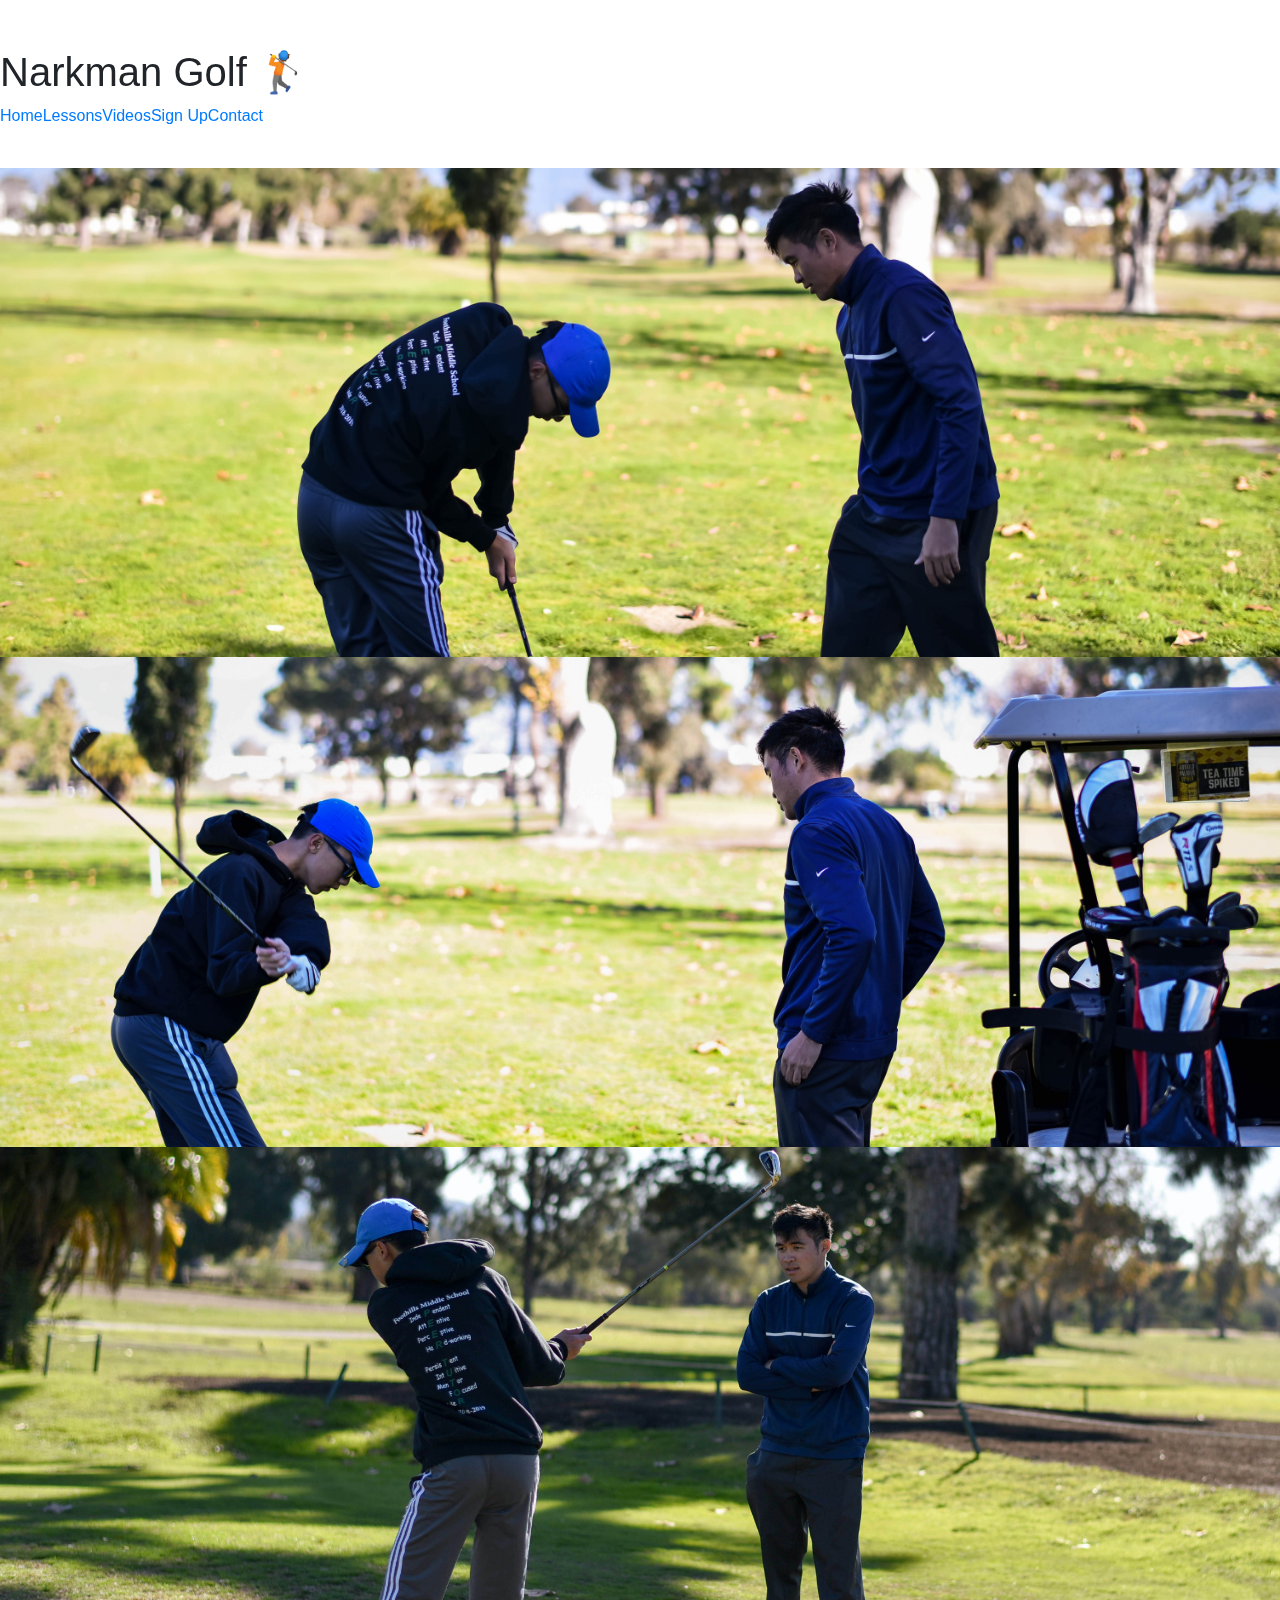
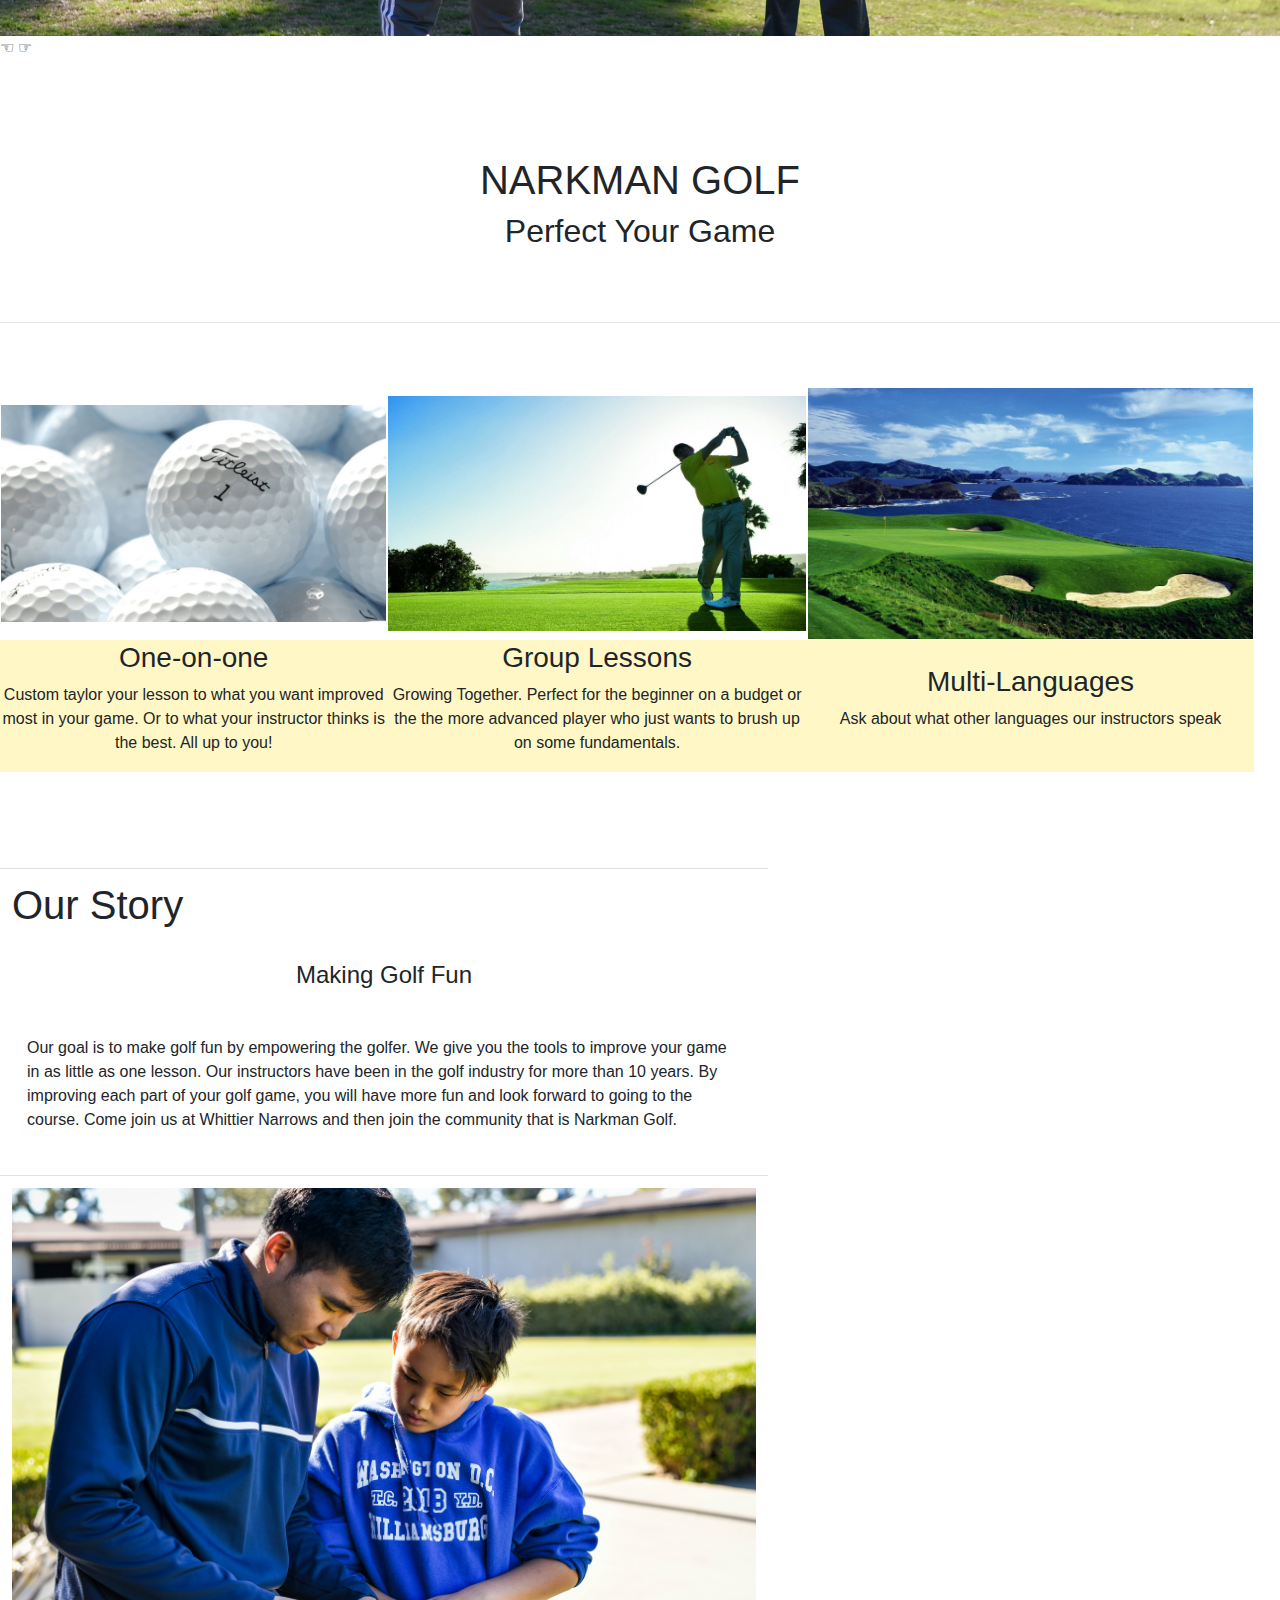
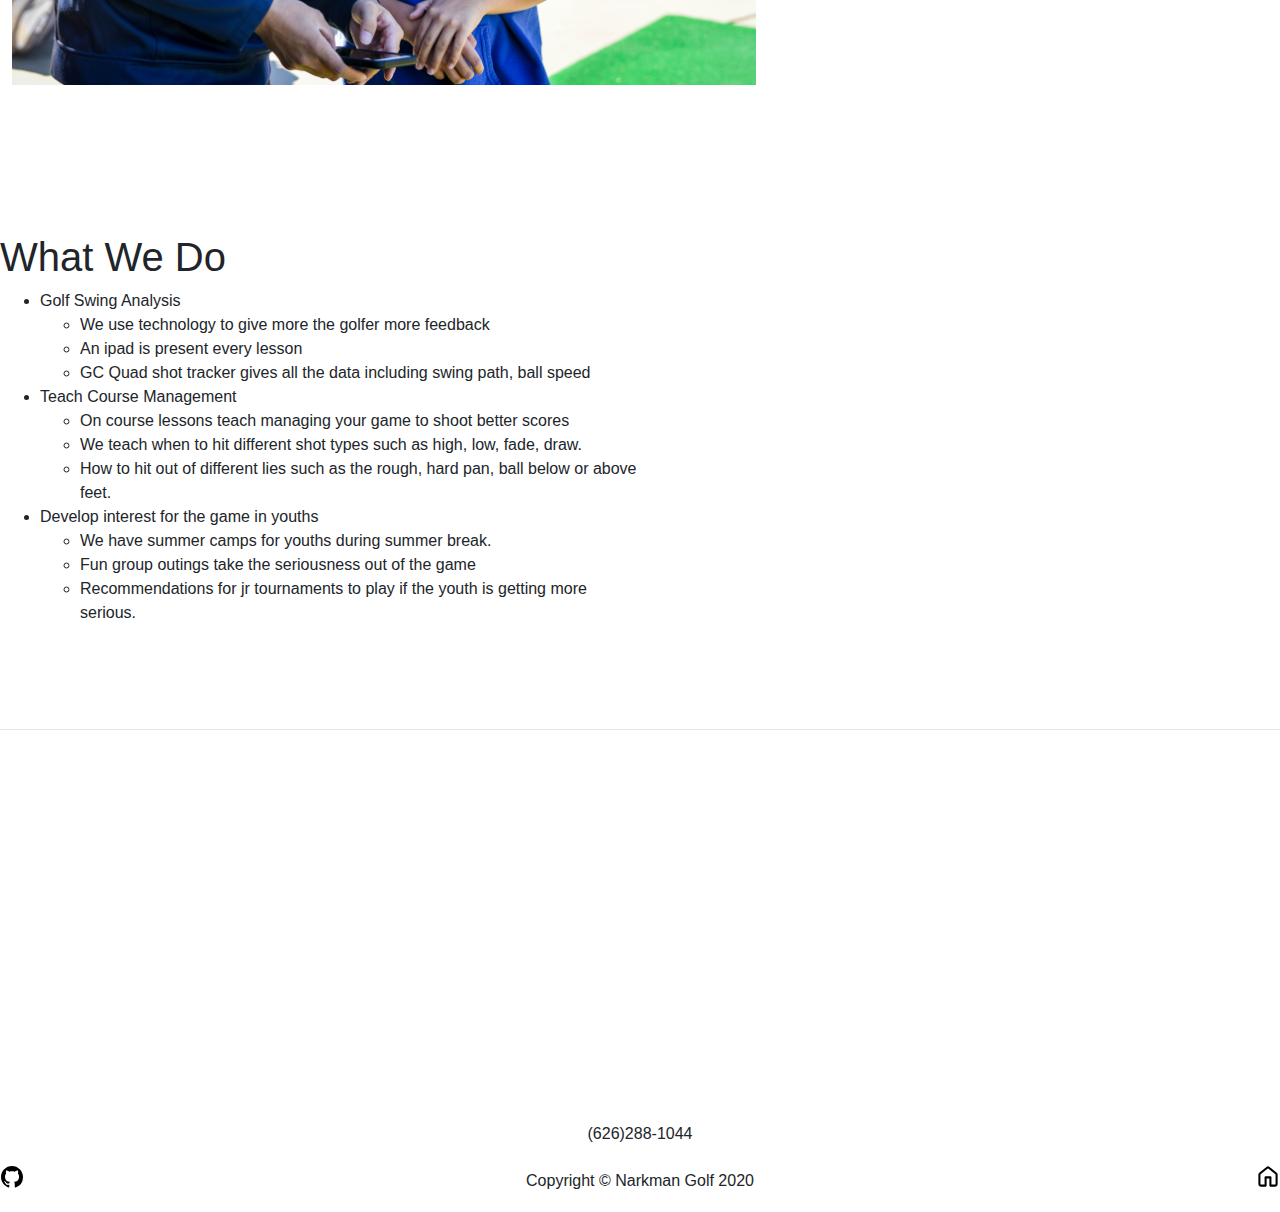
==== index.html @ 7253f80d "created pictures folders" ====
<!doctype html>
<html lang="en">

<head>
  <!-- Required meta tags -->
  <meta charset="utf-8">
  <meta name="viewport" content="width=device-width, initial-scale=1, shrink-to-fit=no">

  <!-- Bootstrap CSS -->
  <link rel="stylesheet" href="https://maxcdn.bootstrapcdn.com/bootstrap/4.0.0/css/bootstrap.min.css"
    integrity="sha384-Gn5384xqQ1aoWXA+058RXPxPg6fy4IWvTNh0E263XmFcJlSAwiGgFAW/dAiS6JXm" crossorigin="anonymous">
  <!-- My CSS -->
    <link rel="stylesheet" href="style.css">
  <title>Narkman Golf</title>
</head>

<body><br><br><br>

  <!-- Nav Bar class: navbar-expand-lg and navbar-nav borrowed from bootstrap: https://getbootstrap.com/docs/4.5/components/navbar/-->
  <!-- These two built in classes makes it horizontal list on a big window and vertical on a small window -->
  <nav class="navbar-expand-lg fixed-top shadow">
    <br><br>
    <h1 class="title"> Narkman Golf &#127948</h1>
    <ul class="navbar-nav">
      <li>
        <a class="nav-clicks" href="index.html">Home
        </a>
      </li>
      <a class="nav-clicks" href="instructors.html">Lessons</a>
      </li>
      <li>
        <a class="nav-clicks" href="videos.html">Videos</a>
      </li>
      </li>
      <li>
        <a class="nav-clicks" href="signup.html">Sign Up</a>
      </li>
      <li>
        <a class="nav-clicks" href="contact.html">Contact</a>
      </li>
    </ul>
    <br>
    <br>
  </nav>
  <!-- End navbar -->
  <br><br><br><br>
  <!--carousel  -->

  <div class="carousell">
    <div class="pics">
      <img src="pics/DSC_8811.jpg" style="width:100%">
    </div>
    <div class="pics">
      <img src="pics/DSC_8814.jpg" style="width:100%">
    </div>
    <div class="pics">
      <img src="pics/DSC_8823.jpg" style="width:100%">
    </div>
    <a class="left" onclick="next(-1)">&#9756;</a>
    <a class="right" onclick="next(1)">&#9758;</a>
  </div>
  <br>

  <br><br>
  <!-- end carasel -->

  <!-- title area -->
  <container style="text-align: center; padding: 50px;">
    <h1 class="title"> NARKMAN GOLF</h1>
    <h2> Perfect Your Game</h2>
  </container><br><br>
  <hr class="hrShort"><br><br>

  <!-- Different types of classses information -->
  <container style="text-align: center; width: 50%;">
    <table style="width: 98%;">
      <tr>
        <td><img style="width: 100%" src="pics/golf2.jpg"></td>
        <td><img style="width: 100%" src="pics/golf3.jpg"></td>
        <td><img style="width: 100%" src="pics/golf4.jpg"></td>
      </tr>
      <!-- These pictures came from wix.com -->
      <tr style="background-color: #FFF8C6; padding: 10px;">
        <td>
          <h3>One-on-one</h3>
          <p>Custom taylor your lesson to what you want improved most in your game. Or to what your instructor thinks is the best. 
            All up to you!
          </p>
        </td>
        <td>
          <h3>Group Lessons</h3>
          <p>Growing Together. Perfect for the beginner on a budget or the the more advanced player who just wants to
            brush up on
            some fundamentals.
          </p>
        </td>
        <td>
          <h3>Multi-Languages</h3>
          <p>Ask about what other languages our instructors speak
          </p>
        </td>
      </tr>
    </table>
    <br>
  </container>
  <br><br><br>

  <!-- This is the our story part -->
  <table class="table" style="width: 60%;">
    <tr>
      <td>
        <h1 class="title-center">Our Story</h1><br>
        <h4 style="text-align: center;">Making Golf Fun</h4><br>
        <p style="padding: 15px;">Our goal is to make golf fun by empowering the golfer. We give you the tools to
          improve your game in as little as one lesson.
          Our instructors have been in the golf industry for more than 10 years.
          By improving each part of your golf game, you will have more fun and look forward to going to the course.
          Come join us at Whittier Narrows and then join the community that is Narkman Golf.</p>
      </td>
    </tr>
    <tr>
      <td style="text-align: center;">
        <img style="width: 100%; text-align: center;" src="pics/DSC_8871.jpg"></td>
    </tr>
  </table><br><br><br><br><br>


  <!-- unordered List -->
  <h1 class="title-center">What We Do</h1>
  <ul class="table" style="width: 50%;">
    <li>Golf Swing Analysis</li>
    <ul>
      <li>We use technology to give more the golfer more feedback</li>
      <li>An ipad is present every lesson</li>
      <li>GC Quad shot tracker gives all the data including swing path, ball speed</li>
    </ul>
    <li>Teach Course Management</li>
    <ul>
      <li>On course lessons teach managing your game to shoot better scores</li>
      <li>We teach when to hit different shot types such as high, low, fade, draw. </li>
      <li>How to hit out of different lies such as the rough, hard pan, ball below or above feet.</li>
    </ul>
    <li>Develop interest for the game in youths</li>
    <ul>
      <li>We have summer camps for youths during summer break. </li>
      <li>Fun group outings take the seriousness out of the game</li>
      <li>Recommendations for jr tournaments to play if the youth is getting more serious. </li>
    </ul>
  </ul><br><br><br>
  <hr class="hrShort">
  <br><br><br>

  <br><br><br>
  <!-- map is from google maps -->
  <iframe
    src="https://www.google.com/maps/embed?pb=!1m18!1m12!1m3!1d3305.747485240925!2d-118.07861404831621!3d34.05034798051124!2m3!1f0!2f0!3f0!3m2!1i1024!2i768!4f13.1!3m3!1m2!1s0x80c2d0662b3b114d%3A0xf20e5337a631411f!2sWhittier%20Narrows%20Golf%20Course!5e0!3m2!1sen!2sus!4v1596168458657!5m2!1sen!2sus"
    width="100%" height="200" frameborder="0" style="border:0;" aria-hidden="false" tabindex="0"></iframe>
  <!-- bottom footer -->
  <br>
  <footer>
    <table style="width: 100%;"><br>
      <tr>
        <td>
        </td>
        <td>
          <p style="text-align: center;">(626)288-1044</p>
        <td>
        </td>
        </div>
        </td>
      </tr>
      <tr>
        <td>
        </td>
        <td>
        <td>
        </td>
        </div>
        </td>
      </tr>
      <tr>
        <td>
          <!-- These icons came from bootstrap website -->
          <p style="text-align: left;"><a href="http://www.github.com/JamesWeiMoseley/NarkmanGolfWebsite">
              <svg xmlns="http://www.w3.org/2000/svg" viewBox="0 0 16 16" width="22" height="22">
                <path fill-rule="evenodd"
                  d="M8 0C3.58 0 0 3.58 0 8c0 3.54 2.29 6.53 5.47 7.59.4.07.55-.17.55-.38 0-.19-.01-.82-.01-1.49-2.01.37-2.53-.49-2.69-.94-.09-.23-.48-.94-.82-1.13-.28-.15-.68-.52-.01-.53.63-.01 1.08.58 1.23.82.72 1.21 1.87.87 2.33.66.07-.52.28-.87.51-1.07-1.78-.2-3.64-.89-3.64-3.95 0-.87.31-1.59.82-2.15-.08-.2-.36-1.02.08-2.12 0 0 .67-.21 2.2.82.64-.18 1.32-.27 2-.27.68 0 1.36.09 2 .27 1.53-1.04 2.2-.82 2.2-.82.44 1.1.16 1.92.08 2.12.51.56.82 1.27.82 2.15 0 3.07-1.87 3.75-3.65 3.95.29.25.54.73.54 1.48 0 1.07-.01 1.93-.01 2.2 0 .21.15.46.55.38A8.013 8.013 0 0016 8c0-4.42-3.58-8-8-8z">
                </path>
              </svg> </a></p>
        </td>
        <td>
          <p style="text-align: center;">Copyright &copy; Narkman Golf 2020</p>
        <td>
          <p style="text-align: right;"><a href="index.html">
              <svg xmlns="http://www.w3.org/2000/svg" viewBox="0 0 16 16" width="22" height="22">
                <path fill-rule="evenodd"
                  d="M8.156 1.835a.25.25 0 00-.312 0l-5.25 4.2a.25.25 0 00-.094.196v7.019c0 .138.112.25.25.25H5.5V8.25a.75.75 0 01.75-.75h3.5a.75.75 0 01.75.75v5.25h2.75a.25.25 0 00.25-.25V6.23a.25.25 0 00-.094-.195l-5.25-4.2zM6.906.664a1.75 1.75 0 012.187 0l5.25 4.2c.415.332.657.835.657 1.367v7.019A1.75 1.75 0 0113.25 15h-3.5a.75.75 0 01-.75-.75V9H7v5.25a.75.75 0 01-.75.75h-3.5A1.75 1.75 0 011 13.25V6.23c0-.531.242-1.034.657-1.366l5.25-4.2h-.001z">
                </path>
              </svg></p>
          </a>
        </td>
        </div>
        </td>
      </tr>
    </table>
  </footer>
  <script src="javascript.js"></script>
</body>

</html>
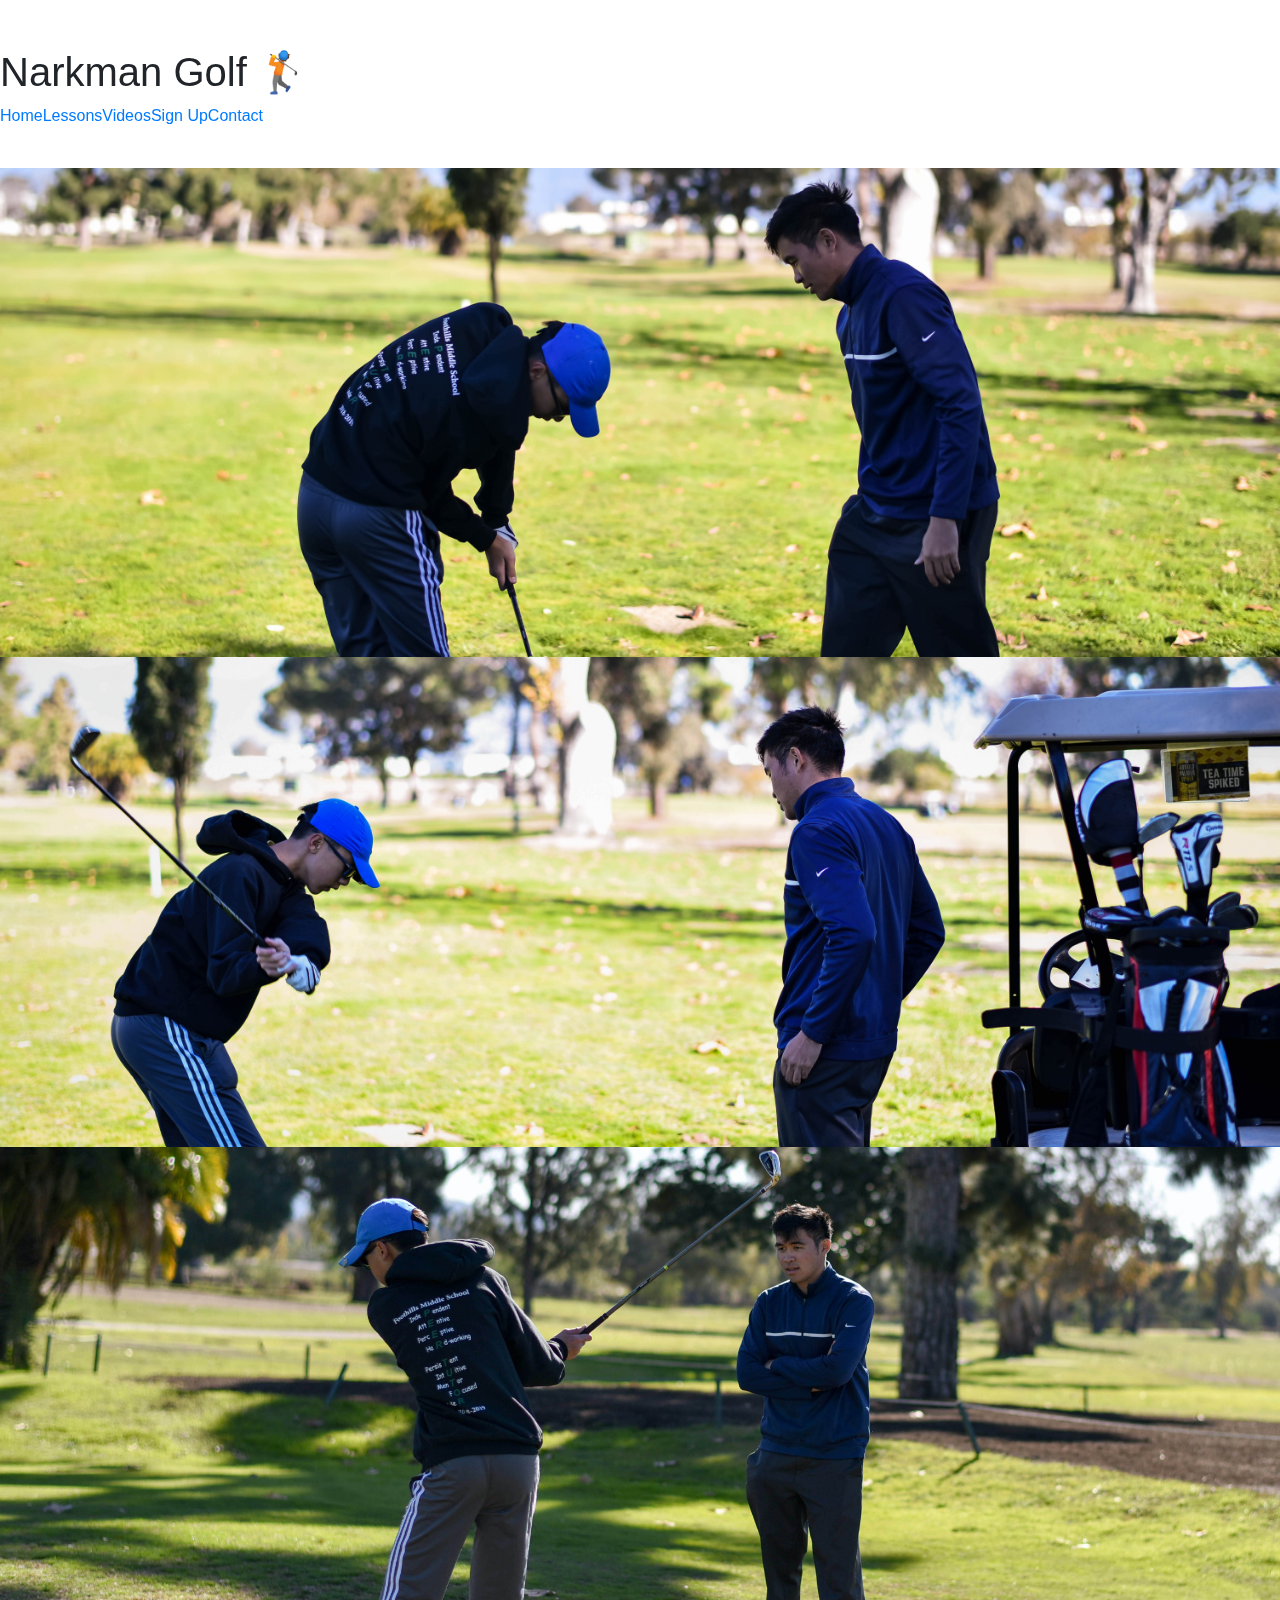
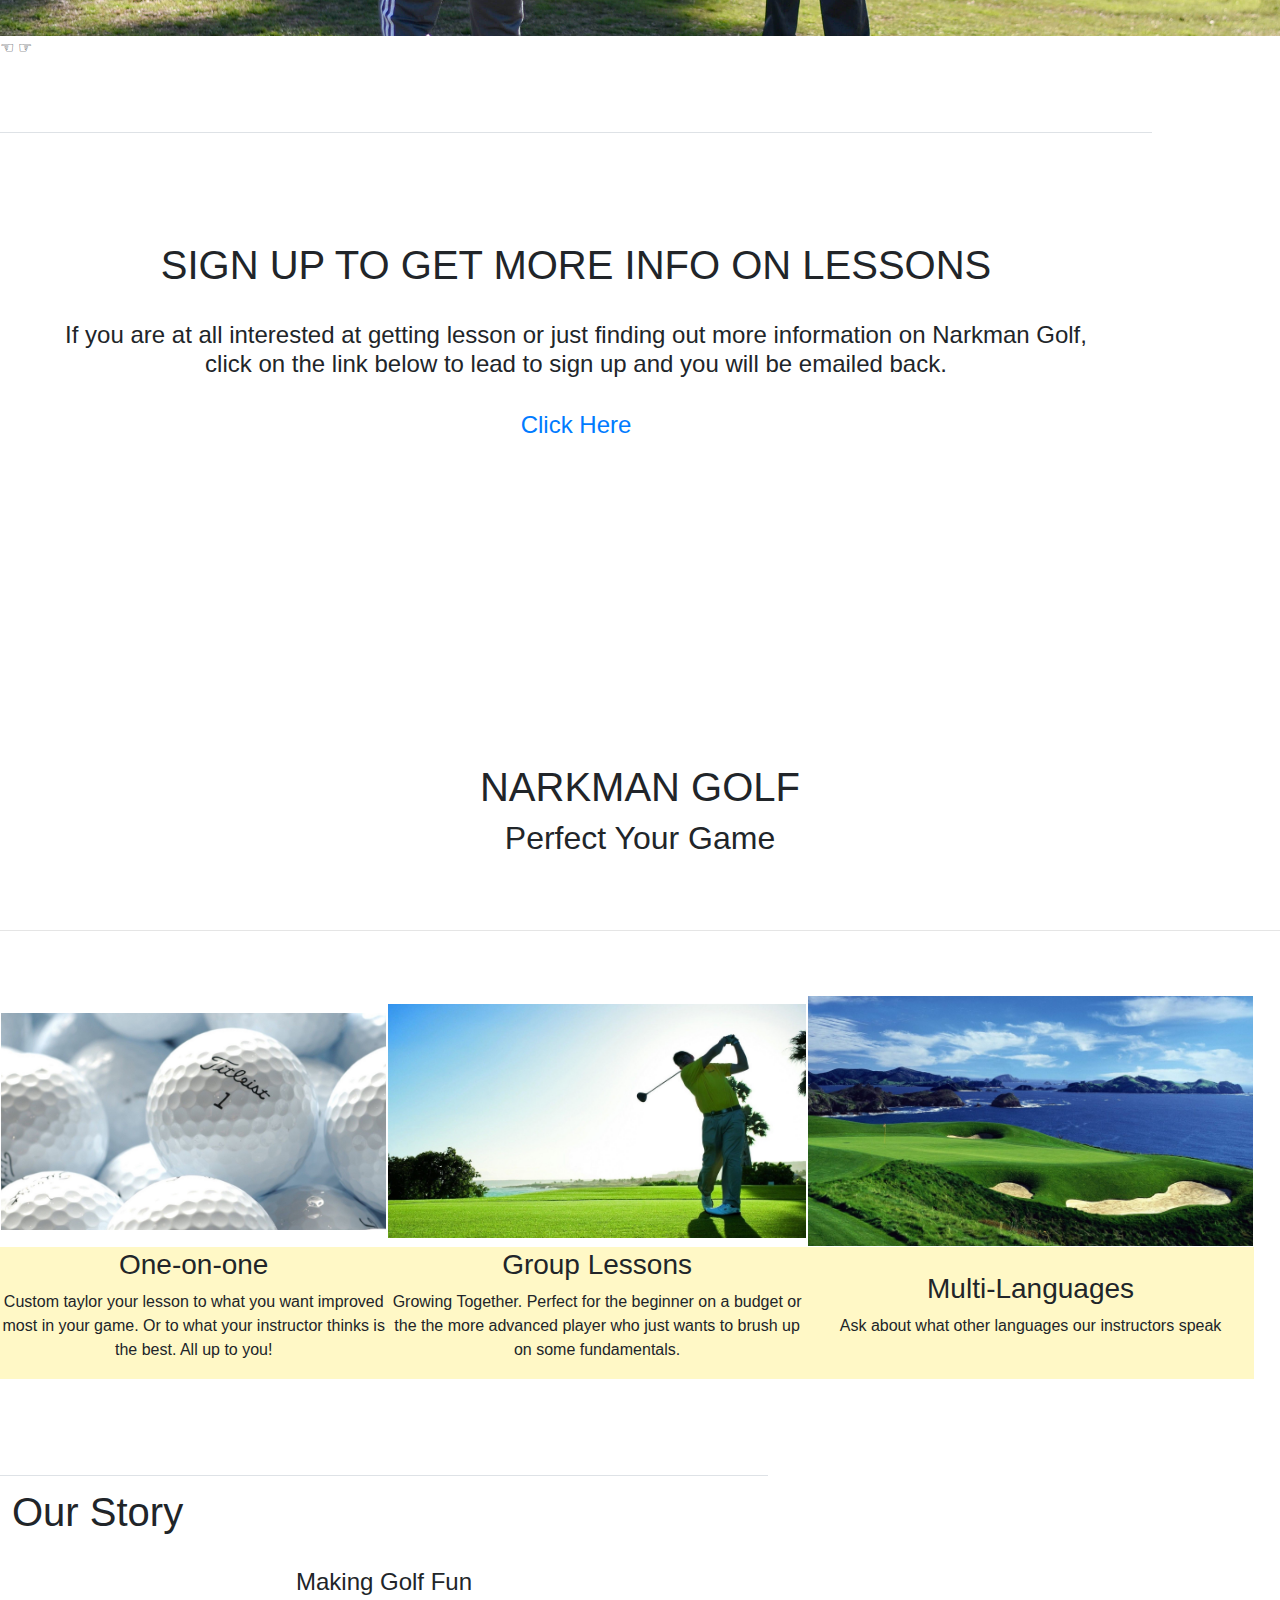
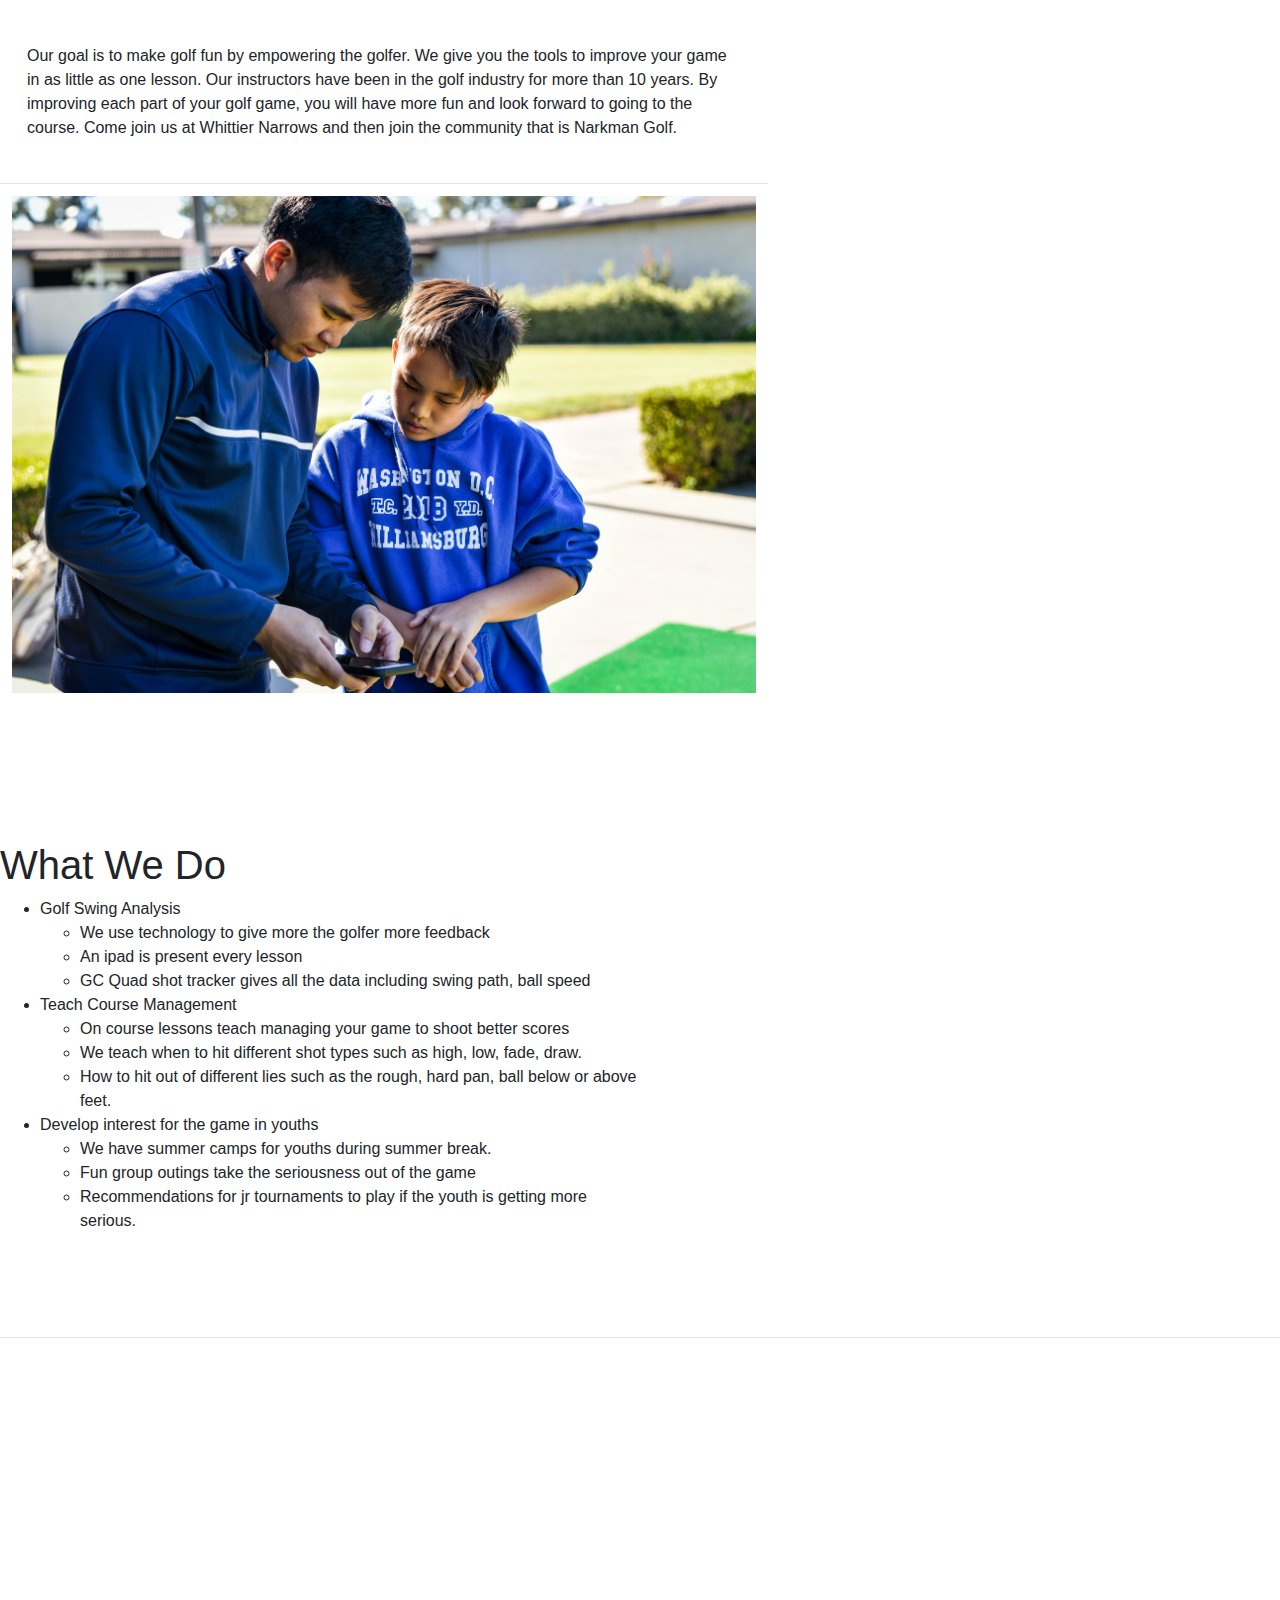
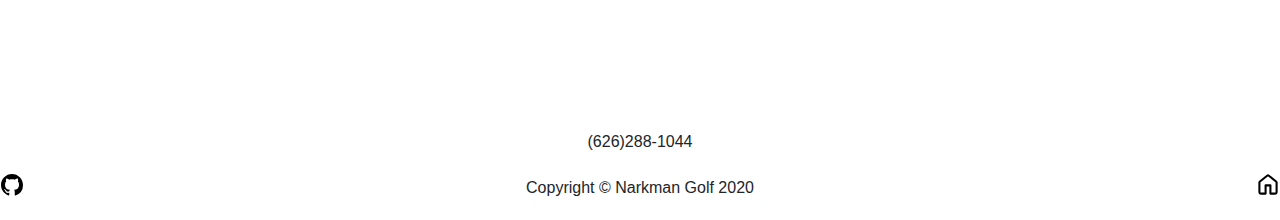
==== commit 25ef911e: "updated sign up link" ====
--- a/index.html
+++ b/index.html
@@ -64,6 +64,24 @@
   <br><br>
   <!-- end carasel -->
 
+  <!-- link to sign up stuff -->
+  <table class="table" style="width: 90%; text-align: center;">
+    <tr>
+        <td>
+            <div class="floating-box">
+              <br><br><br><br>
+                <h1>SIGN UP TO GET MORE INFO ON LESSONS</h1><br>
+                <h4>If you are at all interested at getting lesson or just finding out more information on Narkman Golf, <br>
+                  click on the link below to lead to sign up and you will be emailed back. 
+                </h4><br>
+                <h4>
+                    <a href="https://docs.google.com/forms/d/e/1FAIpQLSchut4dyZ-uGTaSAntRKduhEeaj8MUePGYl6VFRQpTPZIYaFQ/viewform?fbclid=IwAR1QtzSqaXLBMF5LD42K7wbakT7R4sFs_yphc4LDQDGyH3Xqq__SiHXqVqM">Click Here</a>
+                </h4>
+                <br><br><br><br>
+            </div>
+        </td>
+    </tr>
+</table><br><br><br><br><br><br><br>
   <!-- title area -->
   <container style="text-align: center; padding: 50px;">
     <h1 class="title"> NARKMAN GOLF</h1>
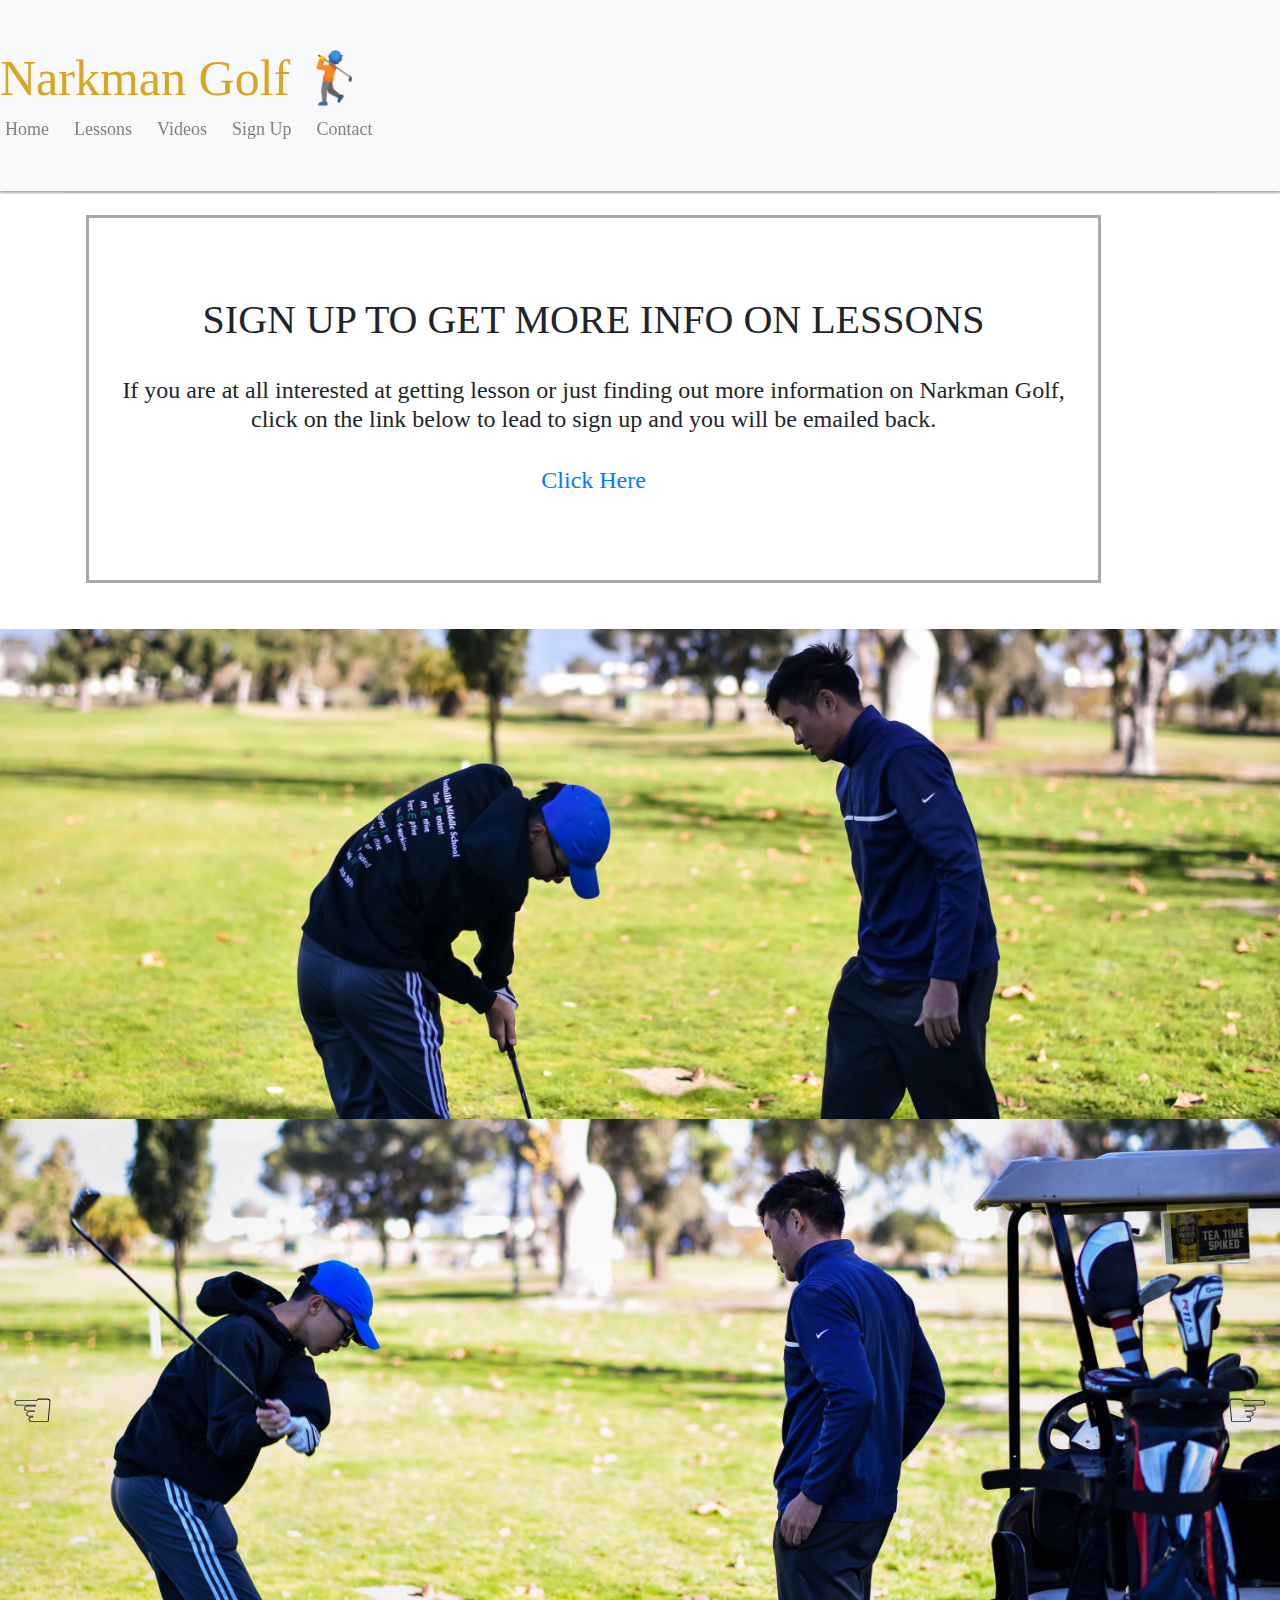
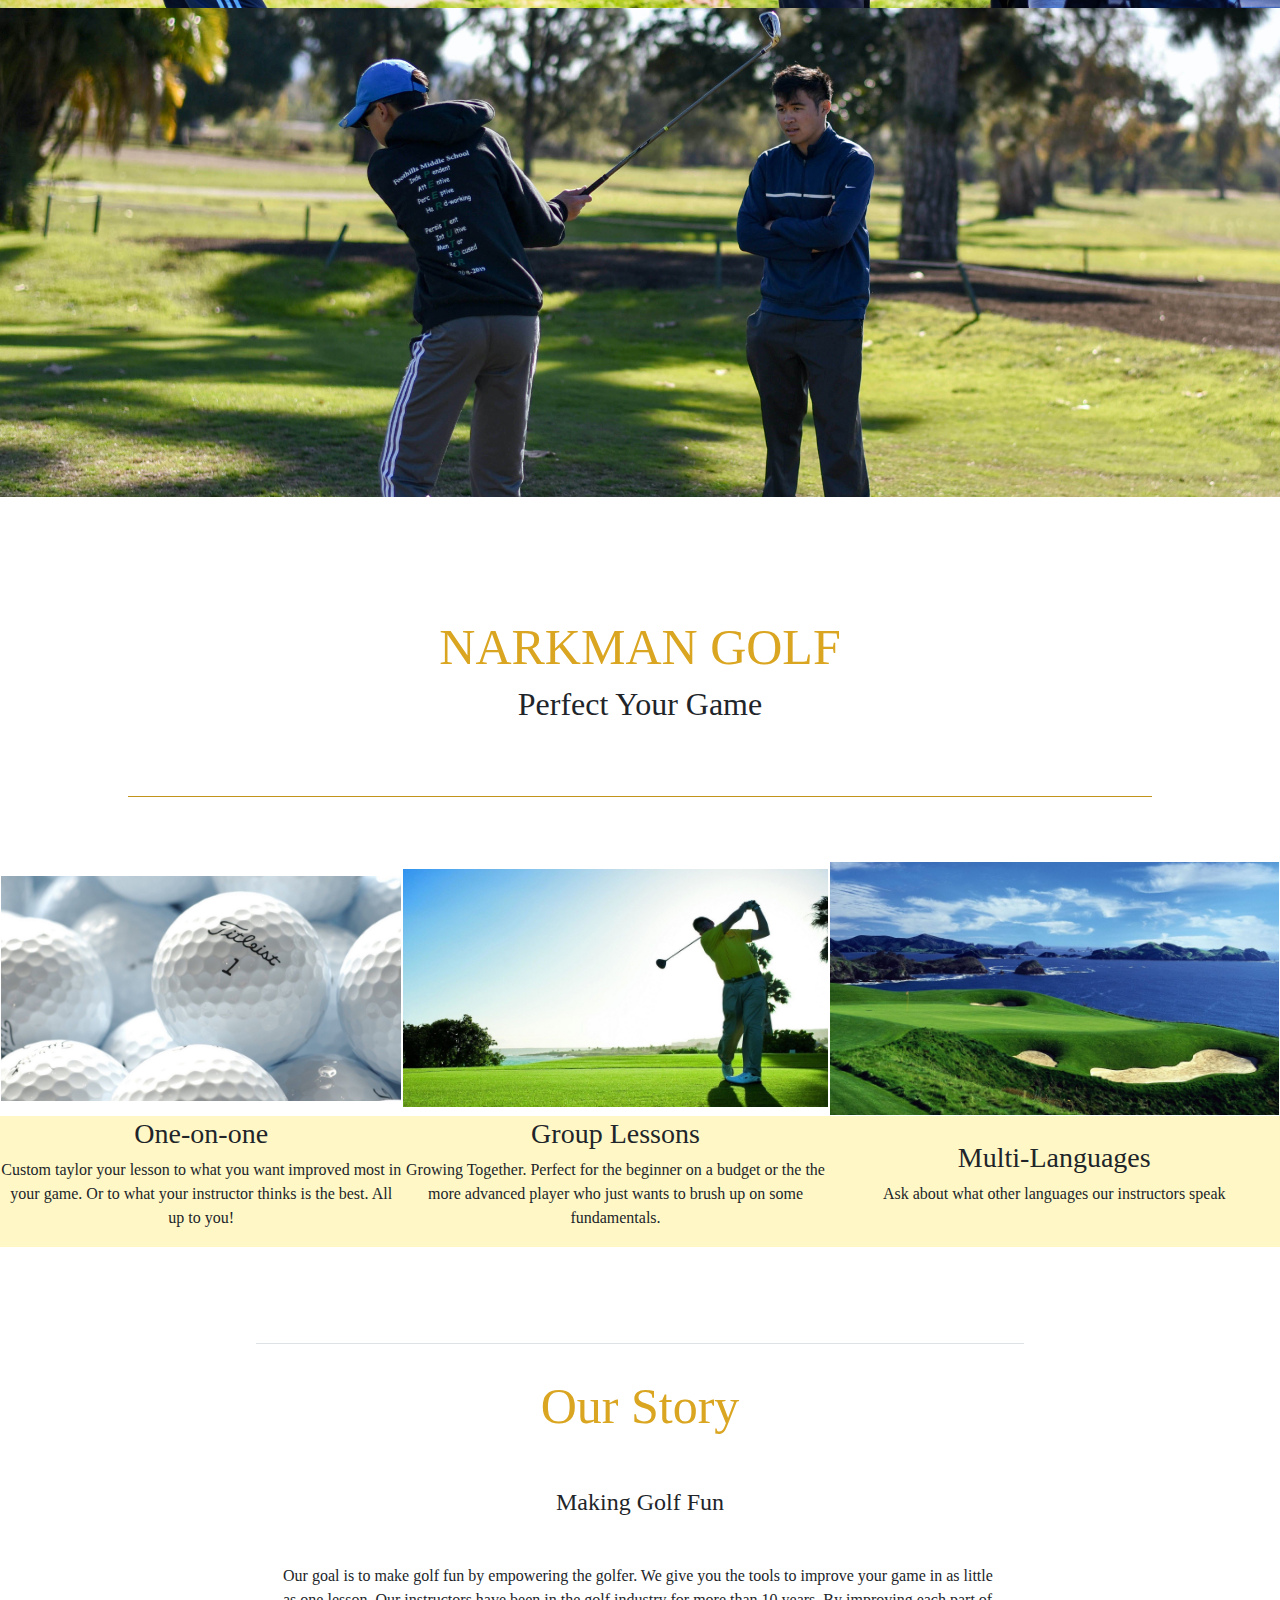
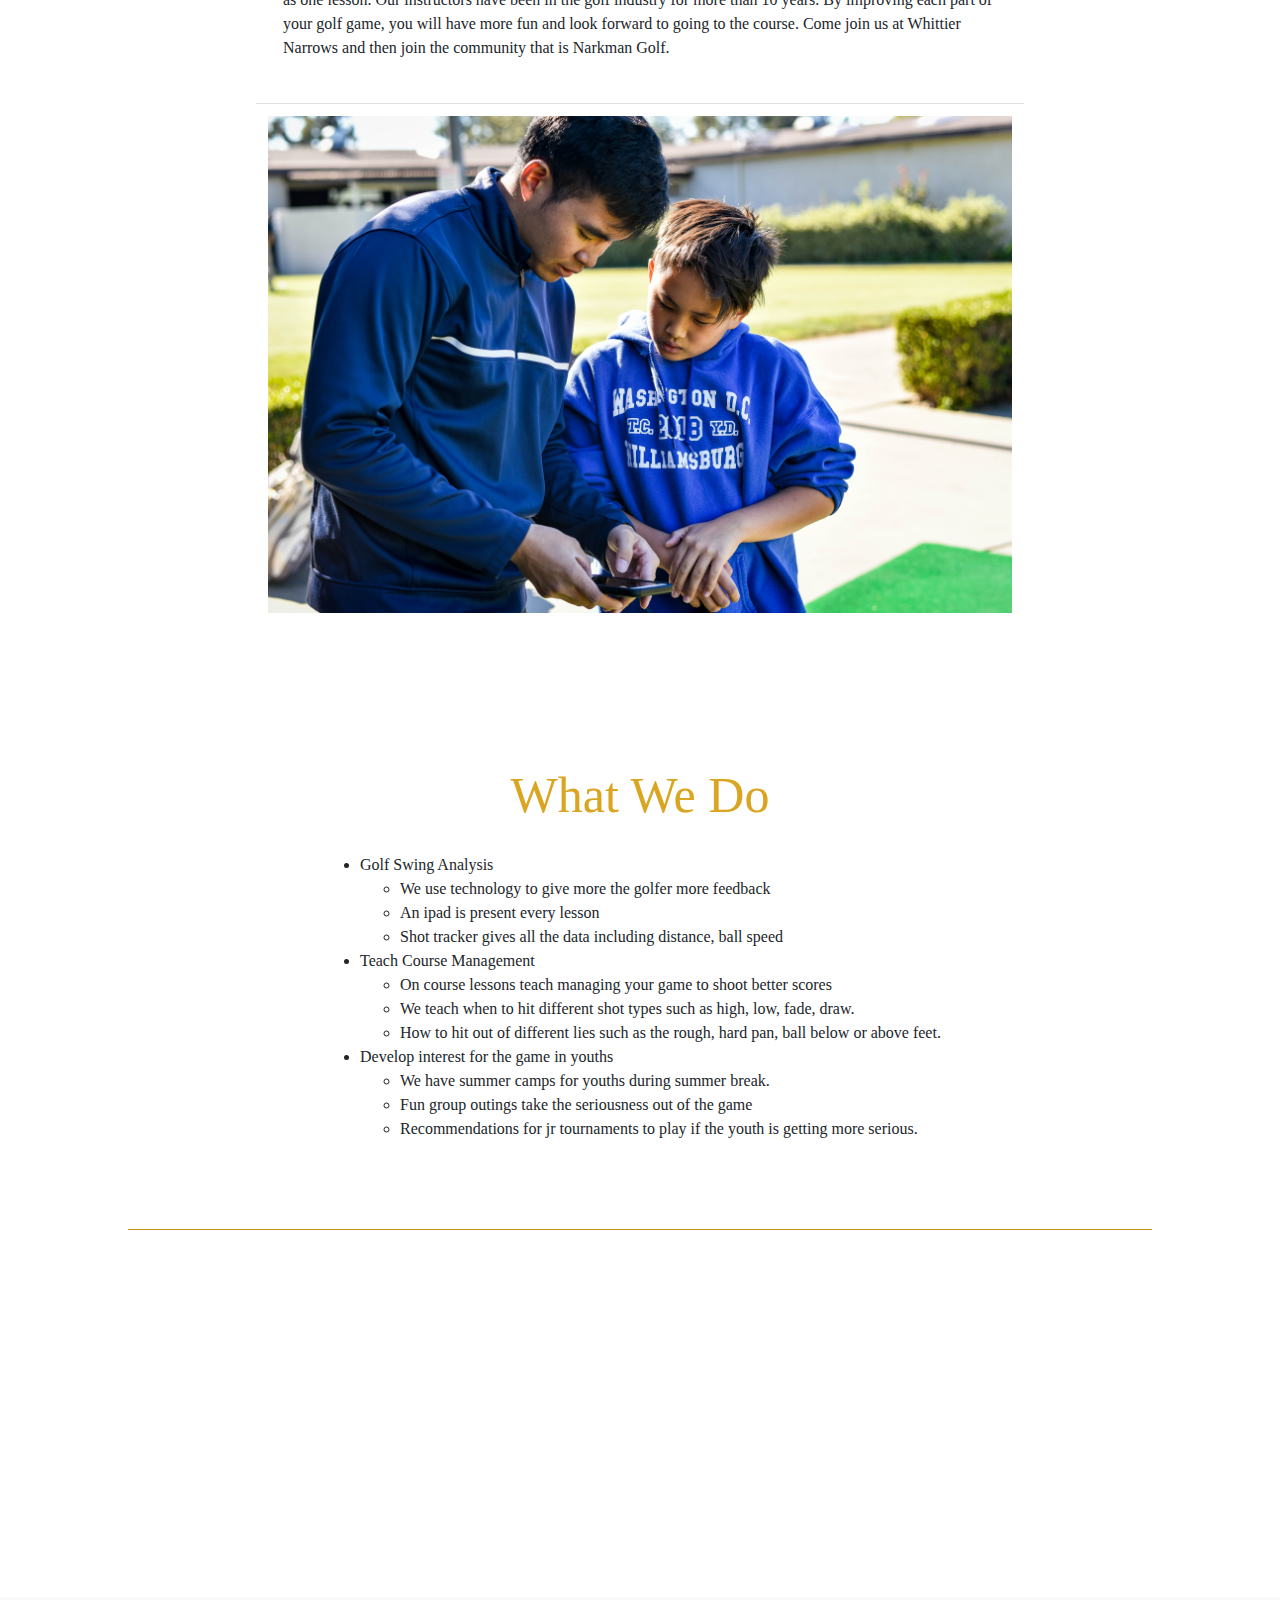
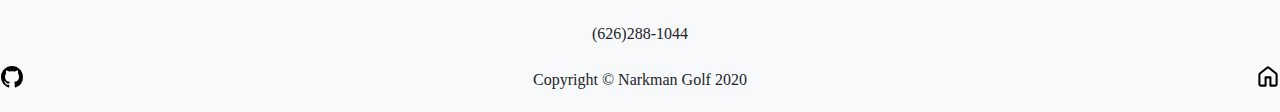
==== commit 9e3cf317: "updated blinking text" ====
--- a/index.html
+++ b/index.html
@@ -14,7 +14,8 @@
   <title>Narkman Golf</title>
 </head>
 
-<body><br><br><br>
+<body><br><br><br><br><br><br><br>
+
 
   <!-- Nav Bar class: navbar-expand-lg and navbar-nav borrowed from bootstrap: https://getbootstrap.com/docs/4.5/components/navbar/-->
   <!-- These two built in classes makes it horizontal list on a big window and vertical on a small window -->
@@ -41,9 +42,29 @@
     </ul>
     <br>
     <br>
-  </nav>
+  </nav><br>
   <!-- End navbar -->
-  <br><br><br><br>
+  
+
+  <!-- link to sign up stuff -->
+  <table class="table" style="width: 90%; text-align: center;">
+    <tr>
+        <td>
+            <div class="floating-box">
+              <br><br>
+                <h1 class="blinking">SIGN UP TO GET MORE INFO ON LESSONS</h1><br>
+                <h4>If you are at all interested at getting lesson or just finding out more information on Narkman Golf, <br>
+                  click on the link below to lead to sign up and you will be emailed back. 
+                </h4><br>
+                <h4>
+                    <a href="https://docs.google.com/forms/d/e/1FAIpQLSchut4dyZ-uGTaSAntRKduhEeaj8MUePGYl6VFRQpTPZIYaFQ/viewform?fbclid=IwAR1QtzSqaXLBMF5LD42K7wbakT7R4sFs_yphc4LDQDGyH3Xqq__SiHXqVqM">Click Here</a>
+                </h4>
+                <br><br>
+            </div>
+        </td>
+    </tr>
+</table><br>
+
   <!--carousel  -->
 
   <div class="carousell">
@@ -64,24 +85,7 @@
   <br><br>
   <!-- end carasel -->
 
-  <!-- link to sign up stuff -->
-  <table class="table" style="width: 90%; text-align: center;">
-    <tr>
-        <td>
-            <div class="floating-box">
-              <br><br><br><br>
-                <h1>SIGN UP TO GET MORE INFO ON LESSONS</h1><br>
-                <h4>If you are at all interested at getting lesson or just finding out more information on Narkman Golf, <br>
-                  click on the link below to lead to sign up and you will be emailed back. 
-                </h4><br>
-                <h4>
-                    <a href="https://docs.google.com/forms/d/e/1FAIpQLSchut4dyZ-uGTaSAntRKduhEeaj8MUePGYl6VFRQpTPZIYaFQ/viewform?fbclid=IwAR1QtzSqaXLBMF5LD42K7wbakT7R4sFs_yphc4LDQDGyH3Xqq__SiHXqVqM">Click Here</a>
-                </h4>
-                <br><br><br><br>
-            </div>
-        </td>
-    </tr>
-</table><br><br><br><br><br><br><br>
+  <br>
   <!-- title area -->
   <container style="text-align: center; padding: 50px;">
     <h1 class="title"> NARKMAN GOLF</h1>
@@ -91,7 +95,7 @@
 
   <!-- Different types of classses information -->
   <container style="text-align: center; width: 50%;">
-    <table style="width: 98%;">
+    <table style="width: 100%;">
       <tr>
         <td><img style="width: 100%" src="pics/golf2.jpg"></td>
         <td><img style="width: 100%" src="pics/golf3.jpg"></td>
@@ -150,7 +154,7 @@
     <ul>
       <li>We use technology to give more the golfer more feedback</li>
       <li>An ipad is present every lesson</li>
-      <li>GC Quad shot tracker gives all the data including swing path, ball speed</li>
+      <li>Shot tracker gives all the data including distance, ball speed</li>
     </ul>
     <li>Teach Course Management</li>
     <ul>
--- a/style.css
+++ b/style.css
@@ -0,0 +1,135 @@
+/* general styling */
+
+.title {
+    font-size: 50px;
+    color: goldenrod;
+}
+
+.title-center {
+    font-size: 50px;
+    color: goldenrod;
+    text-align: center;
+    padding: 20px;
+}
+
+body {
+    font-family: 'Segoe UI';
+}
+
+.table {
+    width: 50%;
+    margin: 0 auto;
+}
+
+#sticky-footer {
+    flex-shrink: none;
+    color: grey;
+  }
+
+#border {
+    border: solid;
+    padding: 5px;
+}
+
+.floating-box {
+    float: center;
+    width: 90%;
+    padding: 30px;
+    margin: 10px;
+    border: 3px solid darkgray;  
+  }
+
+.floating{
+    float: center;
+    width: 90%;
+    padding: 30px;
+    margin: 10px;
+}
+
+.button {
+    border: 2px solid;
+    border-radius: 5px;
+    box-shadow: 2px 2px darkgray;
+}
+
+.button:hover {
+    background-color: goldenrod;
+  }
+
+.hrShort {
+    width: 80%;
+    background-color: goldenrod;
+}
+
+.hrLong {
+    width: 95%;
+    background-color: goldenrod;
+    height: 2px;
+}
+
+/* Carousel */
+
+.carousell {
+    max-width: 100%;
+    position: relative;
+    margin: auto;
+  }
+  
+  .left, .right {
+    cursor: pointer;
+    position: absolute;
+    top: 50%;
+    width: auto;
+    padding: 10px;
+    font-size: 50px;
+    border-radius: 0 2px 2px 0;
+  }
+  
+  .right {
+    right: 0;
+    border-radius: 2px 0 0 2px;
+  }
+  
+  .left:hover, .right:hover {
+    background-color: rgba(0,0,0,0.8);
+  }
+  
+  /* navbar */
+
+  .shadow {
+      box-shadow: 0 2px 2px darkgray;;
+  }
+
+  nav {
+      background-color: #f8f9fa;
+  }
+
+  .nav-clicks {
+        text-decoration: none;
+        color: gray;
+        padding-right: 20px;
+        font-size: large;
+        padding-left: 5px;
+  }
+
+  .nav-clicks:hover {
+        text-decoration: none;
+  }
+  
+
+  /* footer */
+
+  footer {
+      background-color: #f8f9fa;
+  }
+
+
+/* blinking text */
+  .blinking{
+    animation:blinkingText 1.4s infinite;
+}
+@keyframes blinkingText{
+    0%{color: black;}
+    50%{color: transparent;}
+    100%{color: goldenrod;}
+}